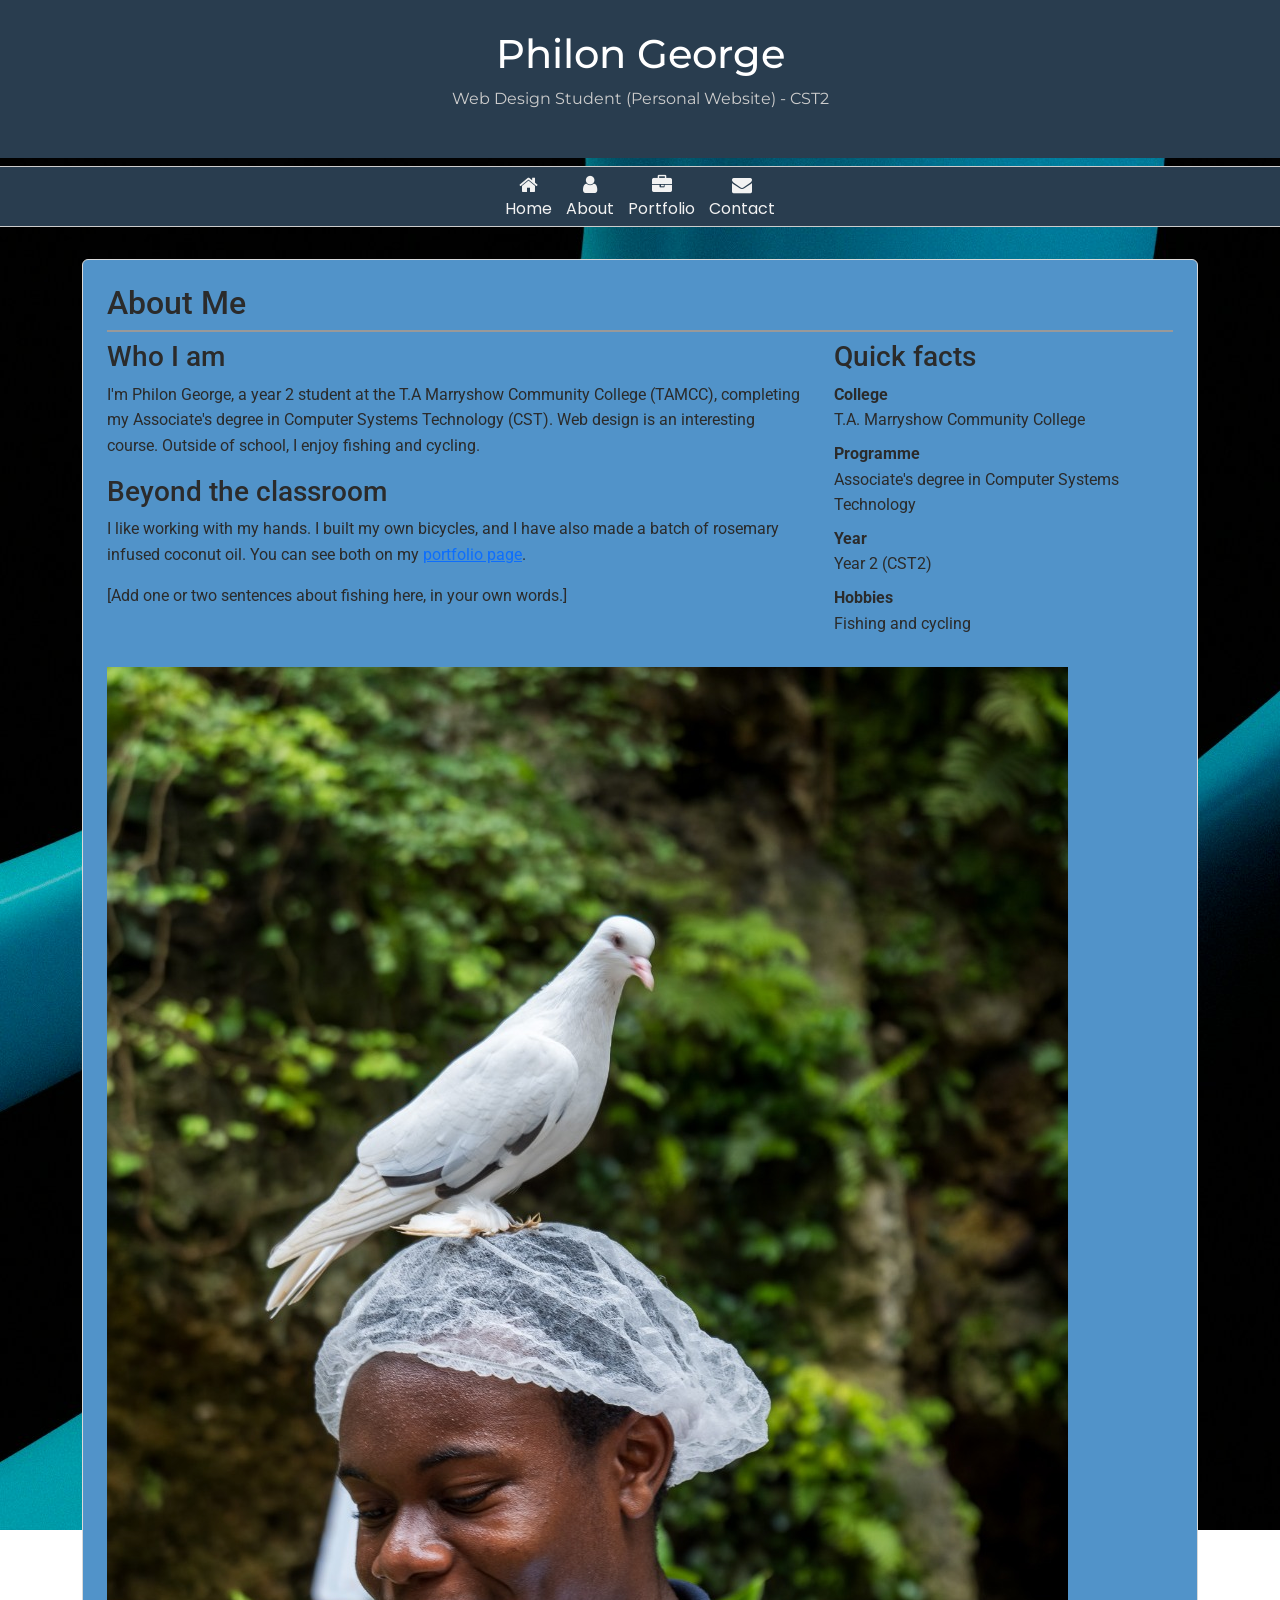
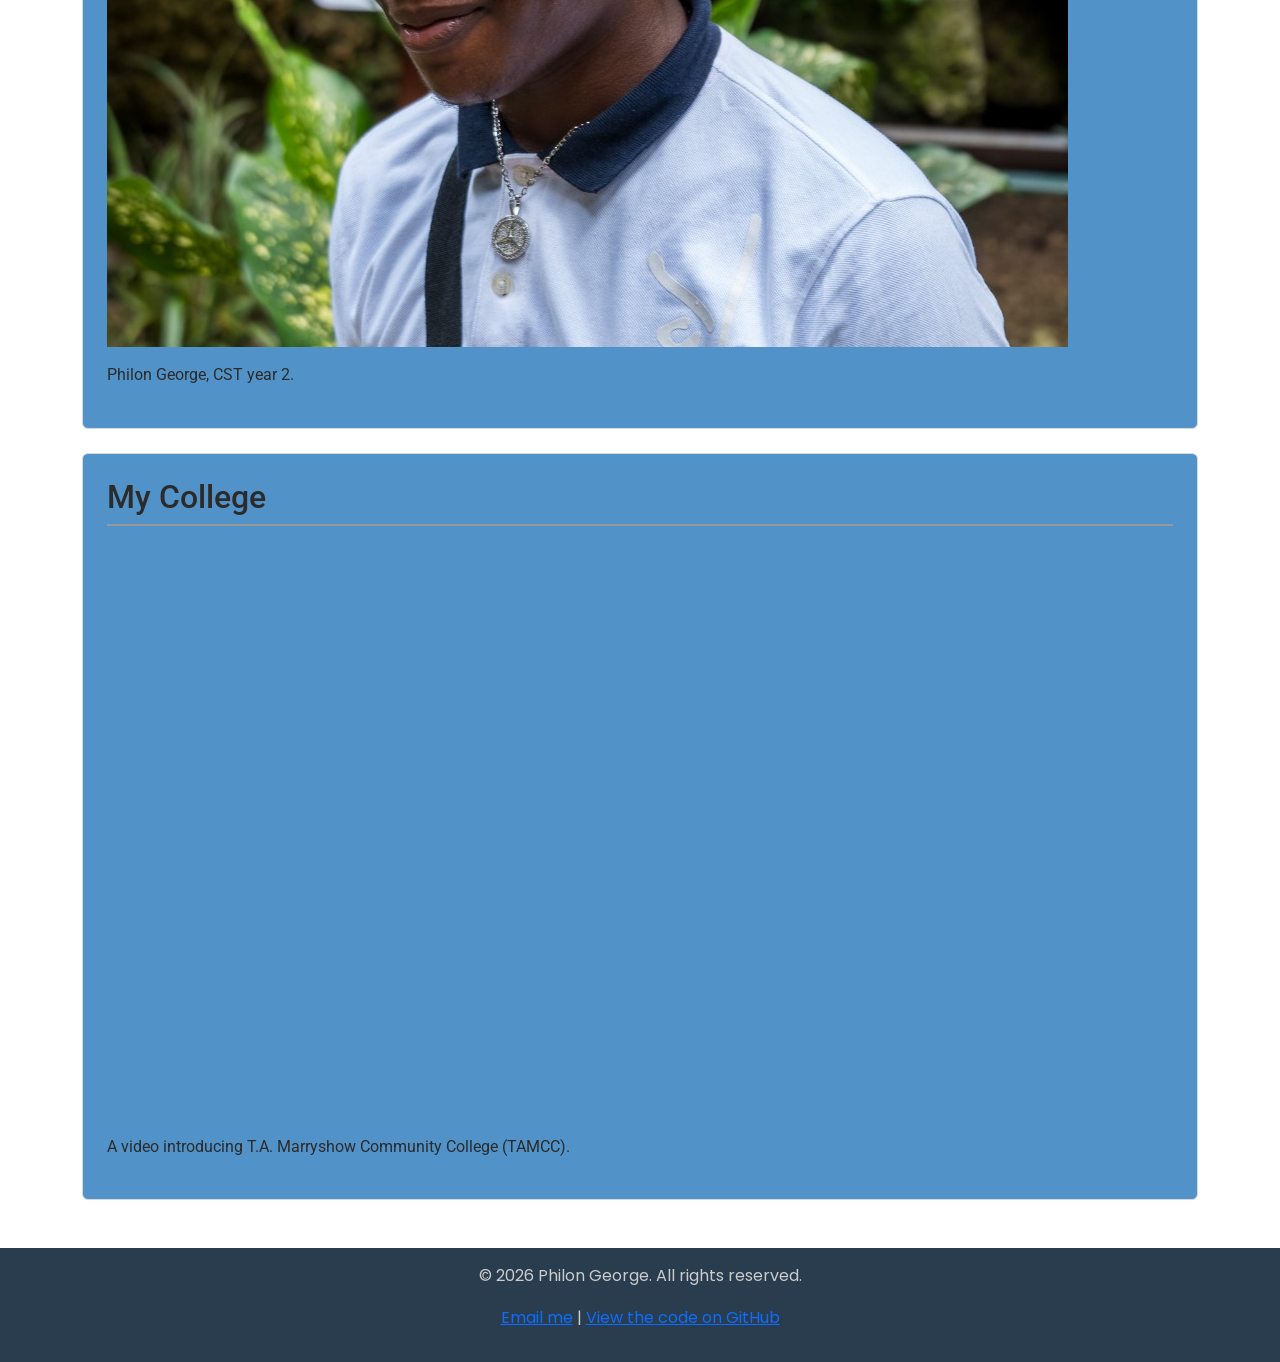
==== about.html @ 0120abb4 "Expand portfolio pages and contact experience Refresh the home, about, portfolio, and contact pages " ====
<!DOCTYPE html>
<html lang="en">
<head>
   <head>
    <meta charset="UTF-8">
    <meta name="viewport" content="width=device-width, initial-scale=1.0">
    <meta name="description" content="Personal website of Philon George, a Computer Systems Technology student at TAMCC, Grenada.">
    <title>Philon George - Home</title>

    <!-- Bootstrap 5 for the responsive grid -->
    <link href="https://cdn.jsdelivr.net/npm/bootstrap@5.3.3/dist/css/bootstrap.min.css" rel="stylesheet">
    <!-- Font Awesome 4.7 icons used in the navigation -->
    <link href="https://cdnjs.cloudflare.com/ajax/libs/font-awesome/4.7.0/css/font-awesome.min.css" rel="stylesheet">
    <!-- Site stylesheet (external) -->
    <link rel="stylesheet" href="css/style.css">
</head>
<body>
   <header>
        <h1>Philon George</h1>
        <p>Web Design Student (Personal Website) - CST2</p>
    </header>

    <!-- Main navigation for the personal website -->
    <nav class="navbar" aria-label="Main navigation">
        <ul class="navbar-nav flex-row flex-wrap justify-content-center">
            <li class="nav-item"><a class="nav-link" href="index.html" aria-current="page"><i class="fa fa-home" aria-hidden="true"></i><span>Home</span></a></li>
            <li class="nav-item"><a class="nav-link" href="about.html"><i class="fa fa-user" aria-hidden="true"></i><span>About</span></a></li>
            <li class="nav-item"><a class="nav-link" href="portfolio.html"><i class="fa fa-briefcase" aria-hidden="true"></i><span>Portfolio</span></a></li>
            <li class="nav-item"><a class="nav-link" href="contact.html"><i class="fa fa-envelope" aria-hidden="true"></i><span>Contact</span></a></li>
        </ul>
    </nav>

        <main id="main-content" class="container py-4">

        <!-- About section: who I am -->
        <section id="about" class="p-4 mb-4">
            <h2>About Me</h2>
            <div class="row g-4">
                <div class="col-12 col-lg-8">
                    <article>
                        <h3>Who I am</h3>
                        <p>I'm Philon George, a year 2 student at the T.A Marryshow Community College (TAMCC), completing my Associate's degree in Computer Systems Technology (CST). Web design is an interesting course. Outside of school, I enjoy fishing and cycling.</p>
                    </article>
                    <article>
                        <h3>Beyond the classroom</h3>
                        <p>I like working with my hands. I built my own bicycles, and I have also made a batch of rosemary infused coconut oil. You can see both on my <a href="portfolio.html">portfolio page</a>.</p>
                        <p>[Add one or two sentences about fishing here, in your own words.]</p>
                    </article>
                </div>

                <!-- Aside: quick facts that sit beside the main text -->
                <aside class="col-12 col-lg-4" aria-label="Quick facts">
                    <div class="facts-box">
                        <h3>Quick facts</h3>
                        <dl>
                            <dt>College</dt>
                            <dd>T.A. Marryshow Community College</dd>
                            <dt>Programme</dt>
                            <dd>Associate's degree in Computer Systems Technology</dd>
                            <dt>Year</dt>
                            <dd>Year 2 (CST2)</dd>
                            <dt>Hobbies</dt>
                            <dd>Fishing and cycling</dd>
                        </dl>
                    </div>
                </aside>
            </div>

            <!-- Locally stored image with caption -->
            <figure class="profile-figure">
                <img src="img/profile.jpg" width="961" height="1280" alt="Portrait of Philon George">
                <figcaption>Philon George, CST year 2.</figcaption>
            </figure>
        </section>

        <!-- Video section: campus video -->
        <section id="campus" class="p-4 mb-4">
            <h2>My College</h2>
            <figure>
                <div class="ratio ratio-16x9">
                    <iframe
                        src="https://www.youtube.com/embed/dW0DTn2-AzA?si=St6AEioKVN2AOAur"
                        title="The T.A. Marryshow Community College (TAMCC)"
                        loading="lazy"
                        allow="accelerometer; autoplay; clipboard-write; encrypted-media; gyroscope; picture-in-picture; web-share"
                        referrerpolicy="strict-origin-when-cross-origin"
                        allowfullscreen>
                    </iframe>
                </div>
                <figcaption>A video introducing T.A. Marryshow Community College (TAMCC).</figcaption>
            </figure>
        </section>

    </main>

        <!-- Site footer: copyright and quick links -->
    <footer>
        <p>&copy; 2026 Philon George. All rights reserved.</p>
        <p>
            <a href="mailto:philong6645@tamcc.edu.gd">Email me</a> |
            <a href="https://github.com/1krixx/Personal-Website---Philon-George">View the code on GitHub</a>
        </p>
    </footer>
    <script src="https://cdn.jotfor.ms/agent/embedjs/01976b5c9c867d5c816bc14a80527811f0f5/embed.js"></script>
</body>
</html>
---- css/style.css ----
@import url('https://fonts.googleapis.com/css2?family=Roboto');
@import url('https://fonts.googleapis.com/css2?family=Montserrat:wght@700&family=Poppins:wght@600&family=Playfair+Display:wght@700&family=Oswald:wght@600&family=Raleway:wght@700&display=swap');

body {
    background: url('../img/background.jpg') no-repeat center center fixed;
    
    margin: 0;
    font-family: 'Roboto', Arial, Helvetica, sans-serif;
    
    color: #2b2b2b;
    line-height: 1.6;
}

   
header {
    font-family: 'Montserrat', Arial, Helvetica, sans-serif;
    background-color: #293d4f;
    color: #ffffff;
    text-align: center;
    padding: 30px 20px;
}

header p {
    color: #cccccc;
}

nav ul {
    border-bottom: 1px solid #cccccc;
    border-top: 1px solid #cccccc;
    font-family: 'Poppins', Arial, Helvetica, sans-serif;
    list-style-type: none;   
    padding: 0;
    margin: 0;
    background-color: #293d4f;
    text-align: center;
    width: 100%;
}

nav li {
    margin: 0 7px;
}

nav a {
    display: inline-block;
    padding: 14px 10px;
    text-decoration: none;
    color: #f2f2f2;
    font-weight: bold;
}

nav a.nav-link {
    color: #f2f2f2;
}

.navbar-nav .nav-link {
    display: flex;
    flex-direction: column;
    align-items: center;
    line-height: 1.2;
}

.navbar-nav .nav-link .fa {
    font-size: 1.25rem;
    margin-bottom: 4px;
}

nav a:hover,
nav a.nav-link:hover {
    background-color: #797979;
    color: #dcf2f2;
}

main {
    max-width: 1140px;
    margin: 0 auto;
}


main > section {
    background-color:#5193c9;
    border: 1px solid #d9d9d9;
    border-radius: 6px;
    padding: 20px;
    margin-bottom: 20px;
}

main > section > h2 {
    border-bottom: 2px solid #999999;
    padding-bottom: 8px;
}


#portfolio article {
    background-color: #ececec;
    border-left: 4px solid #777777;
    padding: 10px 15px;
    margin-bottom: 15px;
}


img, iframe, video {
    max-width: 100%;
    display: block;
    margin: 15px 0;
}

.ratio iframe {
    width: 100%;
    height: 100%;
    margin: 0;
}

table {
    width: 100%;
    border-collapse: collapse;  
    margin-top: 10px;
}

th, td {
    border: 1px solid #cccccc;
    padding: 10px;
    text-align: left;
}

table.table th,
table.table td {
    border: 1px solid #cccccc;
    padding: 10px;
    color: #2b2b2b;
}

th {
    background-color: #293d4f;
    color: #ffffff;
}

table.table thead th {
    background-color: #293d4f;
    color: #ffffff;
}

tbody tr:nth-child(even) {
    background-color: #f7f7f7;
}


footer {
    font-family: 'Poppins', Arial, Helvetica, sans-serif;
    background-color: #293d4f;
    color: #cccccc;
    text-align: center;
    padding: 15px;
}
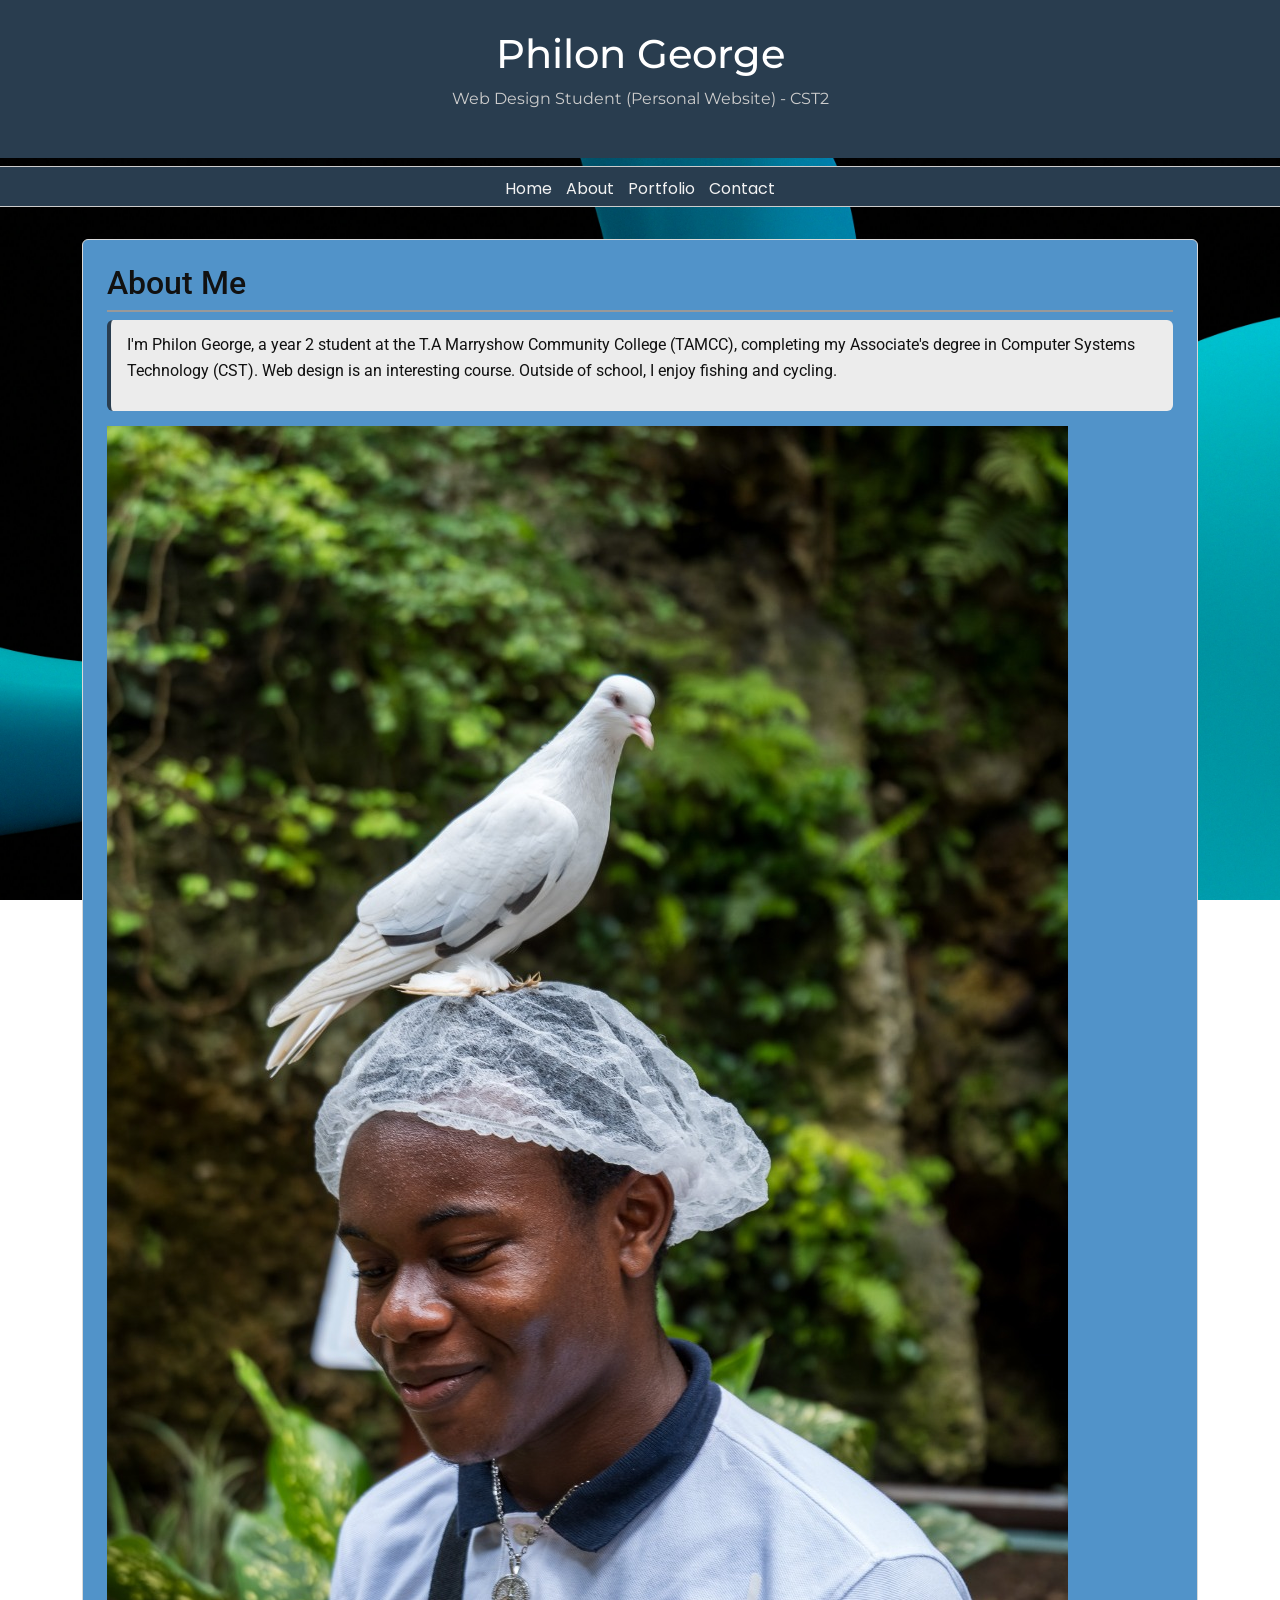
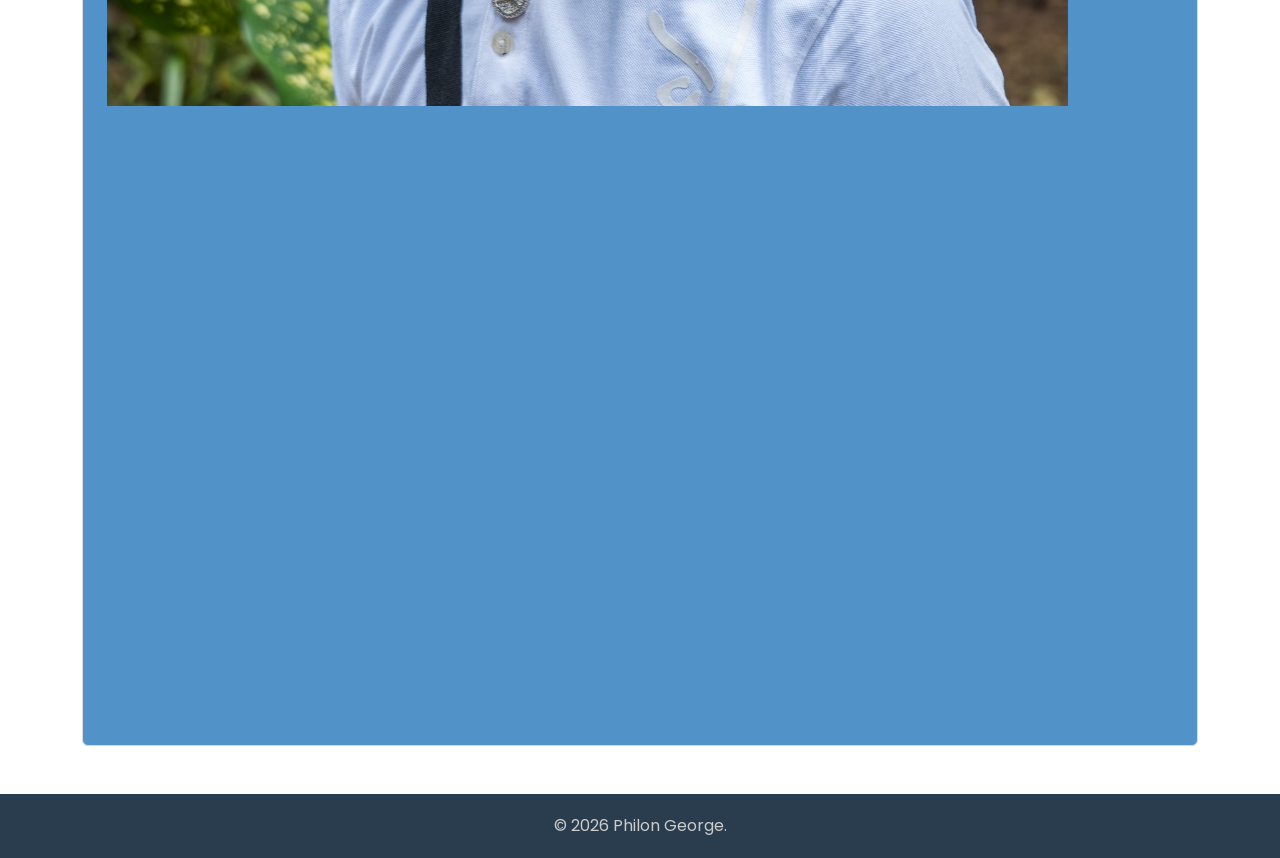
==== commit 3a0a5902: "Label main navigation landmarks (navbar) Add an accessible name to the main navigation on all four p" ====
--- a/about.html
+++ b/about.html
@@ -1,105 +1,51 @@
 <!DOCTYPE html>
 <html lang="en">
 <head>
-   <head>
     <meta charset="UTF-8">
     <meta name="viewport" content="width=device-width, initial-scale=1.0">
-    <meta name="description" content="Personal website of Philon George, a Computer Systems Technology student at TAMCC, Grenada.">
-    <title>Philon George - Home</title>
-
-    <!-- Bootstrap 5 for the responsive grid -->
+    <title>Philon George - About Me</title>
     <link href="https://cdn.jsdelivr.net/npm/bootstrap@5.3.3/dist/css/bootstrap.min.css" rel="stylesheet">
-    <!-- Font Awesome 4.7 icons used in the navigation -->
-    <link href="https://cdnjs.cloudflare.com/ajax/libs/font-awesome/4.7.0/css/font-awesome.min.css" rel="stylesheet">
-    <!-- Site stylesheet (external) -->
     <link rel="stylesheet" href="css/style.css">
 </head>
 <body>
-   <header>
+    <header>
         <h1>Philon George</h1>
         <p>Web Design Student (Personal Website) - CST2</p>
     </header>
 
-    <!-- Main navigation for the personal website -->
-    <nav class="navbar" aria-label="Main navigation">
+   <!-- Main navigation for the personal website -->
+<nav class="navbar" aria-label="Main navigation">
         <ul class="navbar-nav flex-row flex-wrap justify-content-center">
-            <li class="nav-item"><a class="nav-link" href="index.html" aria-current="page"><i class="fa fa-home" aria-hidden="true"></i><span>Home</span></a></li>
+            <li class="nav-item"><a class="nav-link" href="index.html"><i class="fa fa-home" aria-hidden="true"></i><span>Home</span></a></li>
             <li class="nav-item"><a class="nav-link" href="about.html"><i class="fa fa-user" aria-hidden="true"></i><span>About</span></a></li>
             <li class="nav-item"><a class="nav-link" href="portfolio.html"><i class="fa fa-briefcase" aria-hidden="true"></i><span>Portfolio</span></a></li>
             <li class="nav-item"><a class="nav-link" href="contact.html"><i class="fa fa-envelope" aria-hidden="true"></i><span>Contact</span></a></li>
         </ul>
     </nav>
 
-        <main id="main-content" class="container py-4">
-
-        <!-- About section: who I am -->
+    <main class="container py-4">
         <section id="about" class="p-4 mb-4">
             <h2>About Me</h2>
-            <div class="row g-4">
-                <div class="col-12 col-lg-8">
-                    <article>
-                        <h3>Who I am</h3>
-                        <p>I'm Philon George, a year 2 student at the T.A Marryshow Community College (TAMCC), completing my Associate's degree in Computer Systems Technology (CST). Web design is an interesting course. Outside of school, I enjoy fishing and cycling.</p>
-                    </article>
-                    <article>
-                        <h3>Beyond the classroom</h3>
-                        <p>I like working with my hands. I built my own bicycles, and I have also made a batch of rosemary infused coconut oil. You can see both on my <a href="portfolio.html">portfolio page</a>.</p>
-                        <p>[Add one or two sentences about fishing here, in your own words.]</p>
-                    </article>
-                </div>
+            <article>
+                <p>I'm Philon George, a year 2 student at the T.A Marryshow Community College (TAMCC), completing my Associate's degree in Computer Systems Technology (CST). Web design is an interesting course. Outside of school, I enjoy fishing and cycling.</p>
+            </article>
 
-                <!-- Aside: quick facts that sit beside the main text -->
-                <aside class="col-12 col-lg-4" aria-label="Quick facts">
-                    <div class="facts-box">
-                        <h3>Quick facts</h3>
-                        <dl>
-                            <dt>College</dt>
-                            <dd>T.A. Marryshow Community College</dd>
-                            <dt>Programme</dt>
-                            <dd>Associate's degree in Computer Systems Technology</dd>
-                            <dt>Year</dt>
-                            <dd>Year 2 (CST2)</dd>
-                            <dt>Hobbies</dt>
-                            <dd>Fishing and cycling</dd>
-                        </dl>
-                    </div>
-                </aside>
+            <img class="img-fluid" src="img/imgslf.jpg" alt="Philon George">
+            <div class="ratio ratio-16x9">
+                <iframe
+                    src="https://www.youtube.com/embed/dW0DTn2-AzA?si=St6AEioKVN2AOAur"
+                    title="The T.A. Marryshow Community College (TAMCC)"
+                    frameborder="0"
+                    allow="accelerometer; autoplay; clipboard-write; encrypted-media; gyroscope; picture-in-picture; web-share"
+                    referrerpolicy="strict-origin-when-cross-origin"
+                    allowfullscreen>
+                </iframe>
             </div>
-
-            <!-- Locally stored image with caption -->
-            <figure class="profile-figure">
-                <img src="img/profile.jpg" width="961" height="1280" alt="Portrait of Philon George">
-                <figcaption>Philon George, CST year 2.</figcaption>
-            </figure>
         </section>
-
-        <!-- Video section: campus video -->
-        <section id="campus" class="p-4 mb-4">
-            <h2>My College</h2>
-            <figure>
-                <div class="ratio ratio-16x9">
-                    <iframe
-                        src="https://www.youtube.com/embed/dW0DTn2-AzA?si=St6AEioKVN2AOAur"
-                        title="The T.A. Marryshow Community College (TAMCC)"
-                        loading="lazy"
-                        allow="accelerometer; autoplay; clipboard-write; encrypted-media; gyroscope; picture-in-picture; web-share"
-                        referrerpolicy="strict-origin-when-cross-origin"
-                        allowfullscreen>
-                    </iframe>
-                </div>
-                <figcaption>A video introducing T.A. Marryshow Community College (TAMCC).</figcaption>
-            </figure>
-        </section>
-
     </main>
 
-        <!-- Site footer: copyright and quick links -->
     <footer>
-        <p>&copy; 2026 Philon George. All rights reserved.</p>
-        <p>
-            <a href="mailto:philong6645@tamcc.edu.gd">Email me</a> |
-            <a href="https://github.com/1krixx/Personal-Website---Philon-George">View the code on GitHub</a>
-        </p>
+        <p>&copy; 2026 Philon George.</p>
     </footer>
     <script src="https://cdn.jotfor.ms/agent/embedjs/01976b5c9c867d5c816bc14a80527811f0f5/embed.js"></script>
 </body>
--- a/css/style.css
+++ b/css/style.css
@@ -151,3 +151,280 @@
     text-align: center;
     padding: 15px;
 }
+/* =========================================================
+   REDESIGN ADDITIONS (feature/personal-website-redesign)
+   ========================================================= */
+
+/* ---------- Colour variables (use these for any new rules) ---------- */
+:root {
+    --navy: #293d4f;        /* header, nav, footer, table headings */
+    --blue: #5193c9;        /* section panels */
+    --light: #ececec;       /* cards and article panels */
+    --ink: #111111;         /* dark text, passes contrast on --blue */
+    --link: #0a1a2b;        /* link colour, passes contrast on --blue and --light */
+}
+
+/* ---------- Page layout: footer stays at the bottom on short pages ---------- */
+html {
+    scroll-behavior: smooth;
+}
+
+body {
+    display: flex;
+    flex-direction: column;
+    min-height: 100vh;
+    background-size: cover;      /* background fills the screen on every device */
+    color: var(--ink);
+}
+
+main {
+    flex: 1;
+    width: 100%;
+}
+
+/* ---------- Accessibility: contrast, links, focus, skip link ---------- */
+main > section {
+    color: var(--ink);           /* dark text on the blue panels (contrast above 4.5:1) */
+}
+
+main a {
+    color: var(--link);
+    text-decoration: underline;
+}
+
+main a:hover {
+    color: #000000;
+}
+
+a:focus-visible,
+button:focus-visible,
+input:focus-visible,
+textarea:focus-visible {
+    outline: 3px solid #ffd54a;  /* clear keyboard focus ring */
+    outline-offset: 2px;
+}
+
+.skip-link {
+    position: absolute;
+    left: -9999px;               /* hidden until it receives keyboard focus */
+    background: #ffffff;
+    color: var(--ink);
+    padding: 8px 14px;
+    z-index: 1000;
+}
+
+.skip-link:focus {
+    left: 10px;
+    top: 10px;
+}
+
+/* Navigation: stronger hover contrast and a marker for the current page */
+nav a:hover,
+nav a.nav-link:hover {
+    background-color: #4b6277;
+    color: #ffffff;
+}
+
+nav a[aria-current="page"] {
+    border-bottom: 3px solid #ffd54a;
+}
+
+/* ---------- Images and figures ---------- */
+img {
+    height: auto;                /* keeps the correct ratio when images shrink */
+}
+
+figure {
+    margin: 0 0 15px;
+}
+
+figcaption {
+    font-size: 0.9rem;
+    font-style: italic;
+    margin-top: 6px;
+}
+
+.profile-figure img {
+    width: 100%;
+    max-width: 280px;
+    aspect-ratio: 1 / 1;
+    object-fit: cover;           /* crops the portrait into a neat square */
+    border-radius: 50%;
+    border: 4px solid #ffffff;
+    margin: 0 auto;
+}
+
+.profile-figure figcaption {
+    text-align: center;
+}
+
+.banner-figure img {
+    width: 100%;
+    max-height: 420px;
+    object-fit: cover;
+    border-radius: 6px;
+}
+
+/* ---------- Hero section and buttons ---------- */
+.hero h2 {
+    font-family: 'Montserrat', Arial, Helvetica, sans-serif;
+    font-size: 2rem;
+}
+
+.btn-cta {
+    display: inline-block;
+    background-color: var(--navy);
+    color: #ffffff;
+    padding: 10px 20px;
+    margin: 0 8px 8px 0;
+    border: 2px solid var(--navy);
+    border-radius: 6px;
+    font-weight: bold;
+    text-decoration: none;
+    cursor: pointer;
+    transition: background-color 0.2s ease, transform 0.2s ease;
+}
+
+main a.btn-cta {
+    color: #ffffff;
+    text-decoration: none;
+}
+
+.btn-cta:hover {
+    background-color: #1b2937;
+    color: #ffffff;
+    transform: translateY(-2px);
+}
+
+.btn-cta-outline,
+main a.btn-cta-outline {
+    background-color: transparent;
+    color: var(--ink);
+    border-color: var(--ink);
+}
+
+.btn-cta-outline:hover,
+main a.btn-cta-outline:hover {
+    background-color: var(--ink);
+    color: #ffffff;
+}
+
+/* ---------- Cards, facts box and form ---------- */
+.highlight-card,
+#about article,
+.facts-box {
+    background-color: var(--light);
+    border-left: 4px solid var(--navy);
+    border-radius: 6px;
+    padding: 12px 16px;
+}
+
+/* Cards fill the full height of their grid column so each row lines up */
+.highlight-card,
+#portfolio article {
+    height: 100%;
+}
+
+#about article {
+    margin-bottom: 15px;
+}
+
+.facts-box dt {
+    font-weight: bold;
+}
+
+.facts-box dd {
+    margin: 0 0 10px;
+}
+
+address {
+    margin-bottom: 0;
+}
+
+.form-control:focus {
+    border-color: var(--navy);
+    box-shadow: 0 0 0 0.2rem rgba(41, 61, 79, 0.3);
+}
+
+caption {
+    color: var(--ink);
+    caption-side: top;
+}
+
+/* ---------- Footer links ---------- */
+footer a {
+    color: #ffffff;
+}
+
+footer p {
+    margin: 4px 0;
+}
+
+/* =========================================================
+   RESPONSIVE DESIGN (media queries)
+   Mobile: up to 575px | Tablet: 576px to 991px | Desktop: 992px and up
+   ========================================================= */
+
+/* Large desktop: give the content a little more room */
+@media (min-width: 1200px) {
+    .hero h2 {
+        font-size: 2.4rem;
+    }
+}
+
+/* Tablet and smaller: tighter header and spacing */
+@media (max-width: 991px) {
+    header {
+        padding: 22px 16px;
+    }
+
+    main > section {
+        padding: 16px;
+    }
+
+    .hero h2 {
+        font-size: 1.7rem;
+    }
+}
+
+/* Mobile: compact navigation so all four links fit on one row */
+@media (max-width: 575px) {
+    body {
+        background-attachment: scroll;   /* fixed backgrounds are unreliable on phones */
+    }
+
+    header h1 {
+        font-size: 1.8rem;
+    }
+
+    nav li {
+        margin: 0 2px;
+    }
+
+    nav a {
+        padding: 10px 8px;
+        font-size: 0.85rem;
+    }
+
+    .btn-cta {
+        display: block;                  /* full-width, easy-to-tap buttons */
+        text-align: center;
+        margin-right: 0;
+    }
+
+    th, td {
+        padding: 8px;
+        font-size: 0.95rem;
+    }
+}
+
+/* Respect visitors who prefer less motion */
+@media (prefers-reduced-motion: reduce) {
+    html {
+        scroll-behavior: auto;
+    }
+
+    .btn-cta {
+        transition: none;
+    }
+}
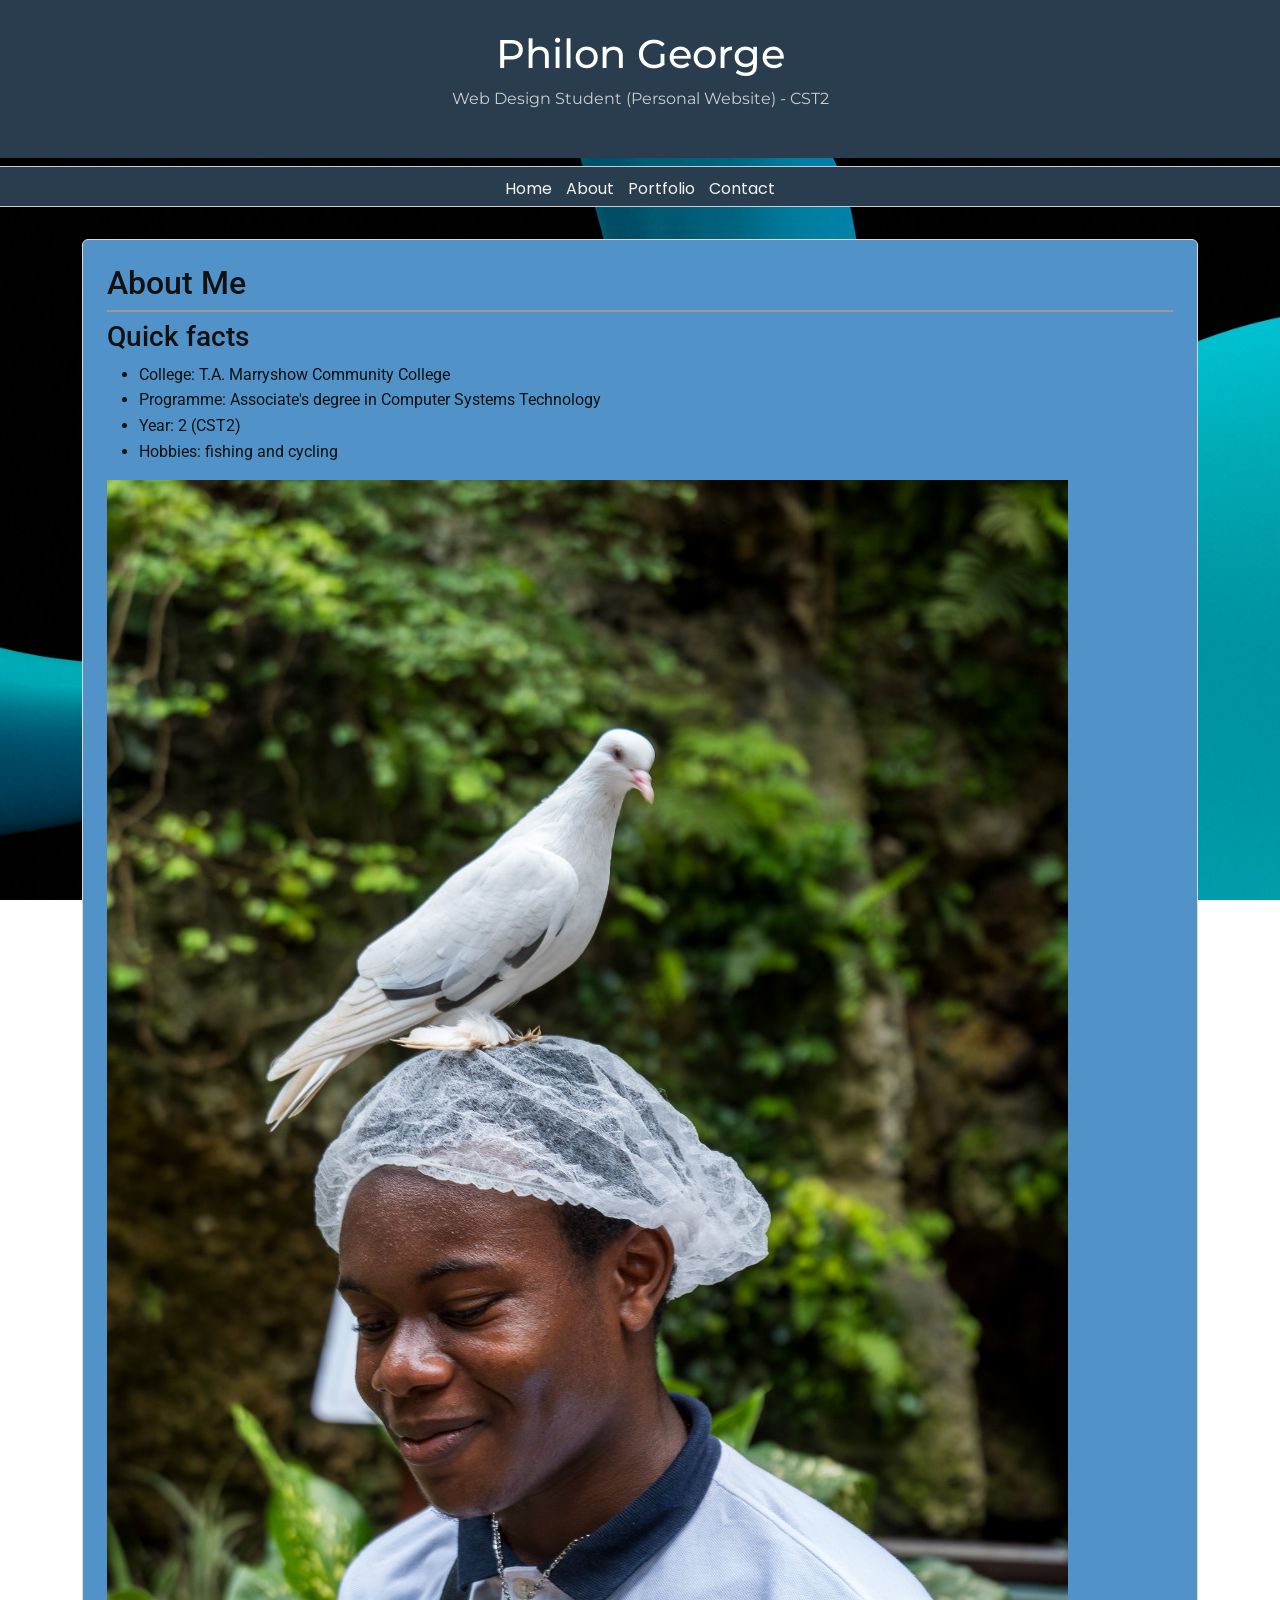
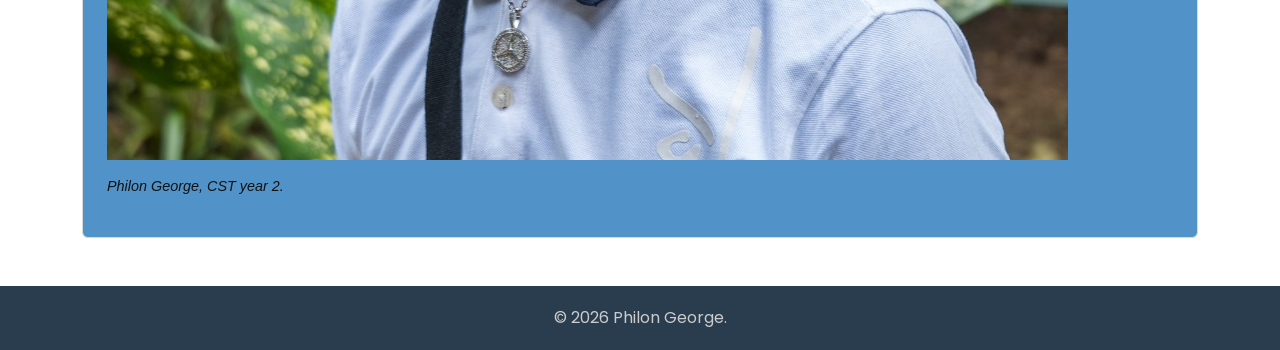
==== commit aa311012: "Content Changes, New formats and images Add profile and Grenada images to the home page, quick facts" ====
--- a/about.html
+++ b/about.html
@@ -26,21 +26,21 @@
     <main class="container py-4">
         <section id="about" class="p-4 mb-4">
             <h2>About Me</h2>
-            <article>
-                <p>I'm Philon George, a year 2 student at the T.A Marryshow Community College (TAMCC), completing my Associate's degree in Computer Systems Technology (CST). Web design is an interesting course. Outside of school, I enjoy fishing and cycling.</p>
-            </article>
+          <!-- Quick facts shown beside the main text -->
+<aside>
+    <h3>Quick facts</h3>
+    <ul>
+        <li>College: T.A. Marryshow Community College</li>
+        <li>Programme: Associate's degree in Computer Systems Technology</li>
+        <li>Year: 2 (CST2)</li>
+        <li>Hobbies: fishing and cycling</li>
+    </ul>
+</aside>
 
-            <img class="img-fluid" src="img/imgslf.jpg" alt="Philon George">
-            <div class="ratio ratio-16x9">
-                <iframe
-                    src="https://www.youtube.com/embed/dW0DTn2-AzA?si=St6AEioKVN2AOAur"
-                    title="The T.A. Marryshow Community College (TAMCC)"
-                    frameborder="0"
-                    allow="accelerometer; autoplay; clipboard-write; encrypted-media; gyroscope; picture-in-picture; web-share"
-                    referrerpolicy="strict-origin-when-cross-origin"
-                    allowfullscreen>
-                </iframe>
-            </div>
+<figure>
+    <img class="img-fluid" src="img/profile.jpg" alt="Portrait of Philon George">
+    <figcaption>Philon George, CST year 2.</figcaption>
+</figure>
         </section>
     </main>
 
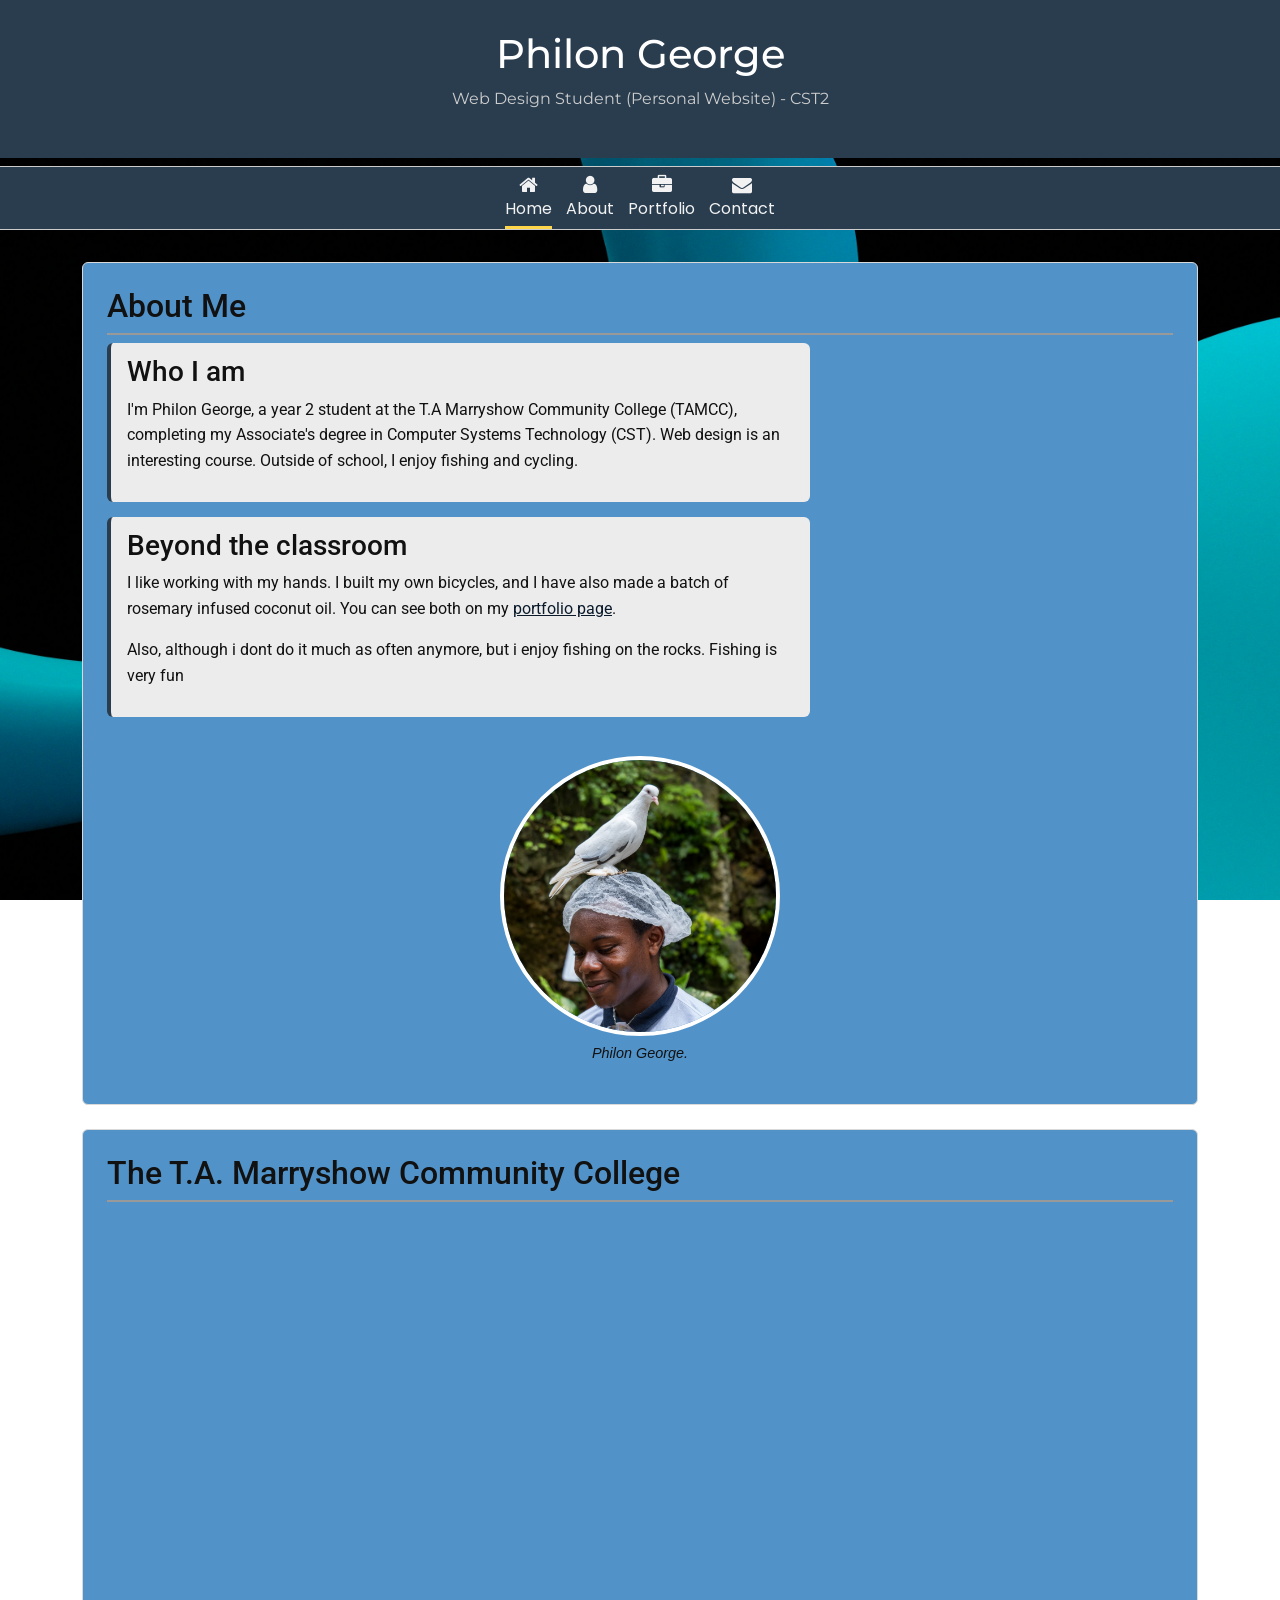
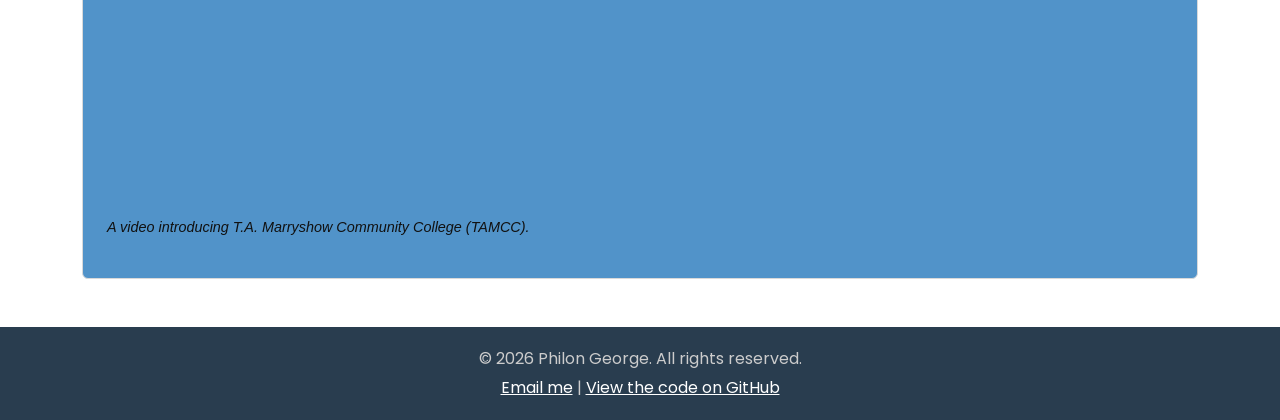
==== commit 7f7f22f8: "Refresh personal website content and styling Update page titles and personal content, refine respons" ====
--- a/about.html
+++ b/about.html
@@ -1,51 +1,89 @@
 <!DOCTYPE html>
 <html lang="en">
 <head>
+   <head>
     <meta charset="UTF-8">
     <meta name="viewport" content="width=device-width, initial-scale=1.0">
-    <title>Philon George - About Me</title>
+    <meta name="description" content="Personal website of Philon George, a Computer Systems Technology student at TAMCC, Grenada.">
+    <title>Philon George - About</title>
+
+    <!-- Bootstrap 5 for the responsive grid -->
     <link href="https://cdn.jsdelivr.net/npm/bootstrap@5.3.3/dist/css/bootstrap.min.css" rel="stylesheet">
+    <!-- Font Awesome 4.7 icons used in the navigation -->
+    <link href="https://cdnjs.cloudflare.com/ajax/libs/font-awesome/4.7.0/css/font-awesome.min.css" rel="stylesheet">
+    <!-- Site stylesheet (external) -->
     <link rel="stylesheet" href="css/style.css">
 </head>
 <body>
-    <header>
+   <header>
         <h1>Philon George</h1>
         <p>Web Design Student (Personal Website) - CST2</p>
     </header>
 
-   <!-- Main navigation for the personal website -->
-<nav class="navbar" aria-label="Main navigation">
+    <!-- Main navigation  -->
+    <nav class="navbar" aria-label="Main navigation">
         <ul class="navbar-nav flex-row flex-wrap justify-content-center">
-            <li class="nav-item"><a class="nav-link" href="index.html"><i class="fa fa-home" aria-hidden="true"></i><span>Home</span></a></li>
+            <li class="nav-item"><a class="nav-link" href="index.html" aria-current="page"><i class="fa fa-home" aria-hidden="true"></i><span>Home</span></a></li>
             <li class="nav-item"><a class="nav-link" href="about.html"><i class="fa fa-user" aria-hidden="true"></i><span>About</span></a></li>
             <li class="nav-item"><a class="nav-link" href="portfolio.html"><i class="fa fa-briefcase" aria-hidden="true"></i><span>Portfolio</span></a></li>
             <li class="nav-item"><a class="nav-link" href="contact.html"><i class="fa fa-envelope" aria-hidden="true"></i><span>Contact</span></a></li>
         </ul>
     </nav>
 
-    <main class="container py-4">
+        <main id="main-content" class="container py-4">
+
+        <!-- About section: who I am -->
         <section id="about" class="p-4 mb-4">
             <h2>About Me</h2>
-          <!-- Quick facts shown beside the main text -->
-<aside>
-    <h3>Quick facts</h3>
-    <ul>
-        <li>College: T.A. Marryshow Community College</li>
-        <li>Programme: Associate's degree in Computer Systems Technology</li>
-        <li>Year: 2 (CST2)</li>
-        <li>Hobbies: fishing and cycling</li>
-    </ul>
-</aside>
+            <div class="row g-4">
+                <div class="col-12 col-lg-8">
+                    <article>
+                        <h3>Who I am</h3>
+                        <p>I'm Philon George, a year 2 student at the T.A Marryshow Community College (TAMCC), completing my Associate's degree in Computer Systems Technology (CST). Web design is an interesting course. Outside of school, I enjoy fishing and cycling.</p>
+                    </article>
+                    <article>
+                        <h3>Beyond the classroom</h3>
+                        <p>I like working with my hands. I built my own bicycles, and I have also made a batch of rosemary infused coconut oil. You can see both on my <a href="portfolio.html">portfolio page</a>.</p>
+                        <p>Also, although i dont do it much as often anymore, but i enjoy fishing on the rocks. Fishing is very fun</p>
+                    </article>
+                </div>
 
-<figure>
-    <img class="img-fluid" src="img/profile.jpg" alt="Portrait of Philon George">
-    <figcaption>Philon George, CST year 2.</figcaption>
-</figure>
+                
+
+            <!-- Locally stored image with caption -->
+            <figure class="profile-figure">
+                <img src="img/profile.jpg" width="961" height="1280" alt="Portrait of Philon George">
+                <figcaption>Philon George.</figcaption>
+            </figure>
         </section>
+
+        <!-- College video -->
+        <section id="campus" class="p-4 mb-4">
+            <h2>The T.A. Marryshow Community College</h2>
+            <figure>
+                <div class="ratio ratio-16x9">
+                    <iframe
+                        src="https://www.youtube.com/embed/dW0DTn2-AzA?si=St6AEioKVN2AOAur"
+                        title="The T.A. Marryshow Community College (TAMCC)"
+                        loading="lazy"
+                        allow="accelerometer; autoplay; clipboard-write; encrypted-media; gyroscope; picture-in-picture; web-share"
+                        referrerpolicy="strict-origin-when-cross-origin"
+                        allowfullscreen>
+                    </iframe>
+                </div>
+                <figcaption>A video introducing T.A. Marryshow Community College (TAMCC).</figcaption>
+            </figure>
+        </section>
+
     </main>
 
+        <!-- Site footer: copyright and quick links -->
     <footer>
-        <p>&copy; 2026 Philon George.</p>
+        <p>&copy; 2026 Philon George. All rights reserved.</p>
+        <p>
+            <a href="mailto:philong6645@tamcc.edu.gd">Email me</a> |
+            <a href="https://github.com/1krixx/Personal-Website---Philon-George">View the code on GitHub</a>
+        </p>
     </footer>
     <script src="https://cdn.jotfor.ms/agent/embedjs/01976b5c9c867d5c816bc14a80527811f0f5/embed.js"></script>
 </body>
--- a/css/style.css
+++ b/css/style.css
@@ -1,20 +1,36 @@
+/** @import loads fonts from Google Fonts */
 @import url('https://fonts.googleapis.com/css2?family=Roboto');
 @import url('https://fonts.googleapis.com/css2?family=Montserrat:wght@700&family=Poppins:wght@600&family=Playfair+Display:wght@700&family=Oswald:wght@600&family=Raleway:wght@700&display=swap');
+/*So, this wasnt done in class but after doing some research, :root means the whole page. Anything named with -- is a CSS variable.
+   Use it anywhere with var(--name). So, to change a colour across the whole site,
+    it can be changed here once instead of in many places.*/
+:root {
+    --navy: #293d4f;
+    --blue: #5193c9;
+    --light: #ececec;
+    --ink: #111111;
+    --link: #0a1a2b;
+}
+/* Smooth scrolling when a visitor clicks a link that jumps down the page */
+html {
+    scroll-behavior: smooth;
+}
 
 body {
-    background: url('../img/background.jpg') no-repeat center center fixed;
-    
     margin: 0;
     font-family: 'Roboto', Arial, Helvetica, sans-serif;
-    
-    color: #2b2b2b;
     line-height: 1.6;
-}
-
-   
+    color: var(--ink);
+    background: url('../img/background.jpg') no-repeat center center fixed;
+    background-size: cover;
+    display: flex;
+    flex-direction: column;
+    min-height: 100vh;
+}
+/* Header */
 header {
     font-family: 'Montserrat', Arial, Helvetica, sans-serif;
-    background-color: #293d4f;
+    background-color: var(--navy);
     color: #ffffff;
     text-align: center;
     padding: 30px 20px;
@@ -23,15 +39,15 @@
 header p {
     color: #cccccc;
 }
-
+/* Navigation */
 nav ul {
     border-bottom: 1px solid #cccccc;
     border-top: 1px solid #cccccc;
     font-family: 'Poppins', Arial, Helvetica, sans-serif;
-    list-style-type: none;   
+    list-style-type: none; /* removes the bullet points from the list */
     padding: 0;
     margin: 0;
-    background-color: #293d4f;
+    background-color: var(--navy);
     text-align: center;
     width: 100%;
 }
@@ -47,7 +63,7 @@
     color: #f2f2f2;
     font-weight: bold;
 }
-
+/* This here is to override the bootstrap's own link colour */
 nav a.nav-link {
     color: #f2f2f2;
 }
@@ -58,45 +74,58 @@
     align-items: center;
     line-height: 1.2;
 }
-
+/*1.25 times the page's base font size, so icons scale with text settings */
 .navbar-nav .nav-link .fa {
     font-size: 1.25rem;
     margin-bottom: 4px;
 }
-
+/* :hover is a pseudo-class. It applies only while the mouse is over the link.
+   The comma lets one block of styles apply to two selectors. */
 nav a:hover,
 nav a.nav-link:hover {
-    background-color: #797979;
-    color: #dcf2f2;
-}
-
+    background-color: #4b6277;
+    color: #ffffff;
+}
+
+nav a[aria-current="page"] {
+    border-bottom: 3px solid #ffd54a;
+}
+/* Main content */
 main {
-    max-width: 1140px;
-    margin: 0 auto;
-}
-
-
+    flex: 1;
+    width: 100%;
+}
+/* Every section that sits directly inside main becomes a blue panel.*/
 main > section {
-    background-color:#5193c9;
+    background-color: var(--blue);
     border: 1px solid #d9d9d9;
     border-radius: 6px;
     padding: 20px;
     margin-bottom: 20px;
+    color: var(--ink);
 }
 
 main > section > h2 {
     border-bottom: 2px solid #999999;
     padding-bottom: 8px;
 }
-
-
-#portfolio article {
-    background-color: #ececec;
-    border-left: 4px solid #777777;
-    padding: 10px 15px;
-    margin-bottom: 15px;
-}
-
+/* Links inside main use a dark colour with an underline so they stand out on the blue */
+main a {
+    color: var(--link);
+    text-decoration: underline;
+}
+
+main a:hover {
+    color: #7b1212;
+}
+/* :focus-visible shows an outline when someone navigates with the Tab key.*/
+a:focus-visible,
+button:focus-visible,
+input:focus-visible,
+textarea:focus-visible {
+    outline: 3px solid #ffd54a;
+    outline-offset: 2px;
+}
 
 img, iframe, video {
     max-width: 100%;
@@ -104,18 +133,118 @@
     margin: 15px 0;
 }
 
+img {
+    height: auto;
+}
+/* Bootstrap's .ratio box keeps the video at 16:9. This makes the iframe fill that box. */
 .ratio iframe {
     width: 100%;
     height: 100%;
     margin: 0;
 }
 
+figure {
+    margin: 0 0 15px;
+}
+
+figcaption {
+    font-size: 0.9rem;
+    font-style: italic;
+    margin-top: 6px;
+}
+/* turning my profile image to a circle */
+.profile-figure img {
+    width: 100%;
+    max-width: 280px;
+    aspect-ratio: 1 / 1;
+    object-fit: cover;
+    border-radius: 50%;  /* 50% rounding on a square makes a circle */
+    border: 4px solid #ffffff;
+    margin: 0 auto;
+}
+
+.profile-figure figcaption {
+    text-align: center;
+}
+
+.banner-figure img {
+    width: 100%;
+    max-height: 420px;
+    object-fit: cover;
+    border-radius: 6px;
+}
+/* home page hero and buttons */
+.hero h2 {
+    font-family: 'Montserrat', Arial, Helvetica, sans-serif;
+    font-size: 2rem;
+}
+
+.btn-cta {
+    display: inline-block;
+    background-color: var(--navy);
+    color: #ffffff;
+    padding: 10px 20px;
+    margin: 0 8px 8px 0; /* four values go clockwise: top, right, bottom, left */
+    border: 2px solid var(--navy);
+    border-radius: 6px;
+    font-weight: bold;
+    text-decoration: none;
+    cursor: pointer; /* shows the hand icon when hovering */
+    transition: background-color 0.2s ease, transform 0.2s ease;
+}
+
+main a.btn-cta {
+    color: #ffffff;
+    text-decoration: none;
+}
+/* thrnslateY was also not done in class. transform is a CSS property that changes how an element is drawn on screen (moving, rotating, scaling) without changing the layout around it.translateY moves the button up 2px on hover so it seems to lift */
+.btn-cta:hover {
+    background-color: #1b2937;
+    color: #ffffff;
+    transform: translateY(-2px);
+}
+/* Outline button, with a see through background with a dark border */
+.btn-cta-outline,
+main a.btn-cta-outline {
+    background-color: transparent;
+    color: var(--ink);
+    border-color: var(--ink);
+}
+
+.btn-cta-outline:hover,
+main a.btn-cta-outline:hover {
+    background-color: var(--ink);
+    color: #ffffff;
+}
+
+.highlight-card,
+#about article,
+#portfolio article {
+    background-color: var(--light);
+    border-left: 4px solid var(--navy);
+    border-radius: 6px;
+    padding: 12px 16px;
+}
+
+.highlight-card,
+#portfolio article {
+    height: 100%;
+}
+
+#about article {
+    margin-bottom: 15px;
+}
+
+#portfolio article {
+    margin-bottom: 15px;
+}
+/* Table */
 table {
     width: 100%;
-    border-collapse: collapse;  
+    border-collapse: collapse;
     margin-top: 10px;
 }
-
+/*to override the bootstrap table styles*/
 th, td {
     border: 1px solid #cccccc;
     padding: 10px;
@@ -126,232 +255,45 @@
 table.table td {
     border: 1px solid #cccccc;
     padding: 10px;
-    color: #2b2b2b;
+    color: var(--ink);
 }
 
 th {
-    background-color: #293d4f;
+    background-color: var(--navy);
     color: #ffffff;
 }
 
 table.table thead th {
-    background-color: #293d4f;
-    color: #ffffff;
-}
-
+    background-color: var(--navy);
+    color: #ffffff;
+}
+/*picks every second row, giving a striped table that is easier to scan */
 tbody tr:nth-child(even) {
     background-color: #f7f7f7;
 }
 
-
+address {
+    margin-bottom: 0;
+}
+
+.form-control:focus {
+    border-color: var(--navy);
+    box-shadow: 0 0 0 0.2rem rgba(41, 61, 79, 0.3);
+}
+
+caption {
+    color: var(--ink);
+    caption-side: top;
+}
+/* Footer */
 footer {
     font-family: 'Poppins', Arial, Helvetica, sans-serif;
-    background-color: #293d4f;
+    background-color: var(--navy);
     color: #cccccc;
     text-align: center;
     padding: 15px;
 }
-/* =========================================================
-   REDESIGN ADDITIONS (feature/personal-website-redesign)
-   ========================================================= */
-
-/* ---------- Colour variables (use these for any new rules) ---------- */
-:root {
-    --navy: #293d4f;        /* header, nav, footer, table headings */
-    --blue: #5193c9;        /* section panels */
-    --light: #ececec;       /* cards and article panels */
-    --ink: #111111;         /* dark text, passes contrast on --blue */
-    --link: #0a1a2b;        /* link colour, passes contrast on --blue and --light */
-}
-
-/* ---------- Page layout: footer stays at the bottom on short pages ---------- */
-html {
-    scroll-behavior: smooth;
-}
-
-body {
-    display: flex;
-    flex-direction: column;
-    min-height: 100vh;
-    background-size: cover;      /* background fills the screen on every device */
-    color: var(--ink);
-}
-
-main {
-    flex: 1;
-    width: 100%;
-}
-
-/* ---------- Accessibility: contrast, links, focus, skip link ---------- */
-main > section {
-    color: var(--ink);           /* dark text on the blue panels (contrast above 4.5:1) */
-}
-
-main a {
-    color: var(--link);
-    text-decoration: underline;
-}
-
-main a:hover {
-    color: #000000;
-}
-
-a:focus-visible,
-button:focus-visible,
-input:focus-visible,
-textarea:focus-visible {
-    outline: 3px solid #ffd54a;  /* clear keyboard focus ring */
-    outline-offset: 2px;
-}
-
-.skip-link {
-    position: absolute;
-    left: -9999px;               /* hidden until it receives keyboard focus */
-    background: #ffffff;
-    color: var(--ink);
-    padding: 8px 14px;
-    z-index: 1000;
-}
-
-.skip-link:focus {
-    left: 10px;
-    top: 10px;
-}
-
-/* Navigation: stronger hover contrast and a marker for the current page */
-nav a:hover,
-nav a.nav-link:hover {
-    background-color: #4b6277;
-    color: #ffffff;
-}
-
-nav a[aria-current="page"] {
-    border-bottom: 3px solid #ffd54a;
-}
-
-/* ---------- Images and figures ---------- */
-img {
-    height: auto;                /* keeps the correct ratio when images shrink */
-}
-
-figure {
-    margin: 0 0 15px;
-}
-
-figcaption {
-    font-size: 0.9rem;
-    font-style: italic;
-    margin-top: 6px;
-}
-
-.profile-figure img {
-    width: 100%;
-    max-width: 280px;
-    aspect-ratio: 1 / 1;
-    object-fit: cover;           /* crops the portrait into a neat square */
-    border-radius: 50%;
-    border: 4px solid #ffffff;
-    margin: 0 auto;
-}
-
-.profile-figure figcaption {
-    text-align: center;
-}
-
-.banner-figure img {
-    width: 100%;
-    max-height: 420px;
-    object-fit: cover;
-    border-radius: 6px;
-}
-
-/* ---------- Hero section and buttons ---------- */
-.hero h2 {
-    font-family: 'Montserrat', Arial, Helvetica, sans-serif;
-    font-size: 2rem;
-}
-
-.btn-cta {
-    display: inline-block;
-    background-color: var(--navy);
-    color: #ffffff;
-    padding: 10px 20px;
-    margin: 0 8px 8px 0;
-    border: 2px solid var(--navy);
-    border-radius: 6px;
-    font-weight: bold;
-    text-decoration: none;
-    cursor: pointer;
-    transition: background-color 0.2s ease, transform 0.2s ease;
-}
-
-main a.btn-cta {
-    color: #ffffff;
-    text-decoration: none;
-}
-
-.btn-cta:hover {
-    background-color: #1b2937;
-    color: #ffffff;
-    transform: translateY(-2px);
-}
-
-.btn-cta-outline,
-main a.btn-cta-outline {
-    background-color: transparent;
-    color: var(--ink);
-    border-color: var(--ink);
-}
-
-.btn-cta-outline:hover,
-main a.btn-cta-outline:hover {
-    background-color: var(--ink);
-    color: #ffffff;
-}
-
-/* ---------- Cards, facts box and form ---------- */
-.highlight-card,
-#about article,
-.facts-box {
-    background-color: var(--light);
-    border-left: 4px solid var(--navy);
-    border-radius: 6px;
-    padding: 12px 16px;
-}
-
-/* Cards fill the full height of their grid column so each row lines up */
-.highlight-card,
-#portfolio article {
-    height: 100%;
-}
-
-#about article {
-    margin-bottom: 15px;
-}
-
-.facts-box dt {
-    font-weight: bold;
-}
-
-.facts-box dd {
-    margin: 0 0 10px;
-}
-
-address {
-    margin-bottom: 0;
-}
-
-.form-control:focus {
-    border-color: var(--navy);
-    box-shadow: 0 0 0 0.2rem rgba(41, 61, 79, 0.3);
-}
-
-caption {
-    color: var(--ink);
-    caption-side: top;
-}
-
-/* ---------- Footer links ---------- */
+
 footer a {
     color: #ffffff;
 }
@@ -359,20 +301,14 @@
 footer p {
     margin: 4px 0;
 }
-
-/* =========================================================
-   RESPONSIVE DESIGN (media queries)
-   Mobile: up to 575px | Tablet: 576px to 991px | Desktop: 992px and up
-   ========================================================= */
-
-/* Large desktop: give the content a little more room */
+/* Media queries for responsive design */
+/* min-width: only on screens that are at least 1200px wide */
 @media (min-width: 1200px) {
     .hero h2 {
         font-size: 2.4rem;
     }
 }
-
-/* Tablet and smaller: tighter header and spacing */
+/* max-width: on screens up to 991px wide (tablets and smaller). */
 @media (max-width: 991px) {
     header {
         padding: 22px 16px;
@@ -386,17 +322,16 @@
         font-size: 1.7rem;
     }
 }
-
-/* Mobile: compact navigation so all four links fit on one row */
+/* Phones (575px and narrower).*/
 @media (max-width: 575px) {
     body {
-        background-attachment: scroll;   /* fixed backgrounds are unreliable on phones */
+        background-attachment: scroll;
     }
 
     header h1 {
         font-size: 1.8rem;
     }
-
+/* Smaller gaps and text so all four navigation links fit on one row */
     nav li {
         margin: 0 2px;
     }
@@ -407,7 +342,7 @@
     }
 
     .btn-cta {
-        display: block;                  /* full-width, easy-to-tap buttons */
+        display: block;
         text-align: center;
         margin-right: 0;
     }
@@ -417,8 +352,8 @@
         font-size: 0.95rem;
     }
 }
-
-/* Respect visitors who prefer less motion */
+/*  some people turn on "reduce motion" in their device settings.
+   This switches off the smooth scroll and button animation for them. This is for accessibility */
 @media (prefers-reduced-motion: reduce) {
     html {
         scroll-behavior: auto;
@@ -427,4 +362,4 @@
     .btn-cta {
         transition: none;
     }
-}+}
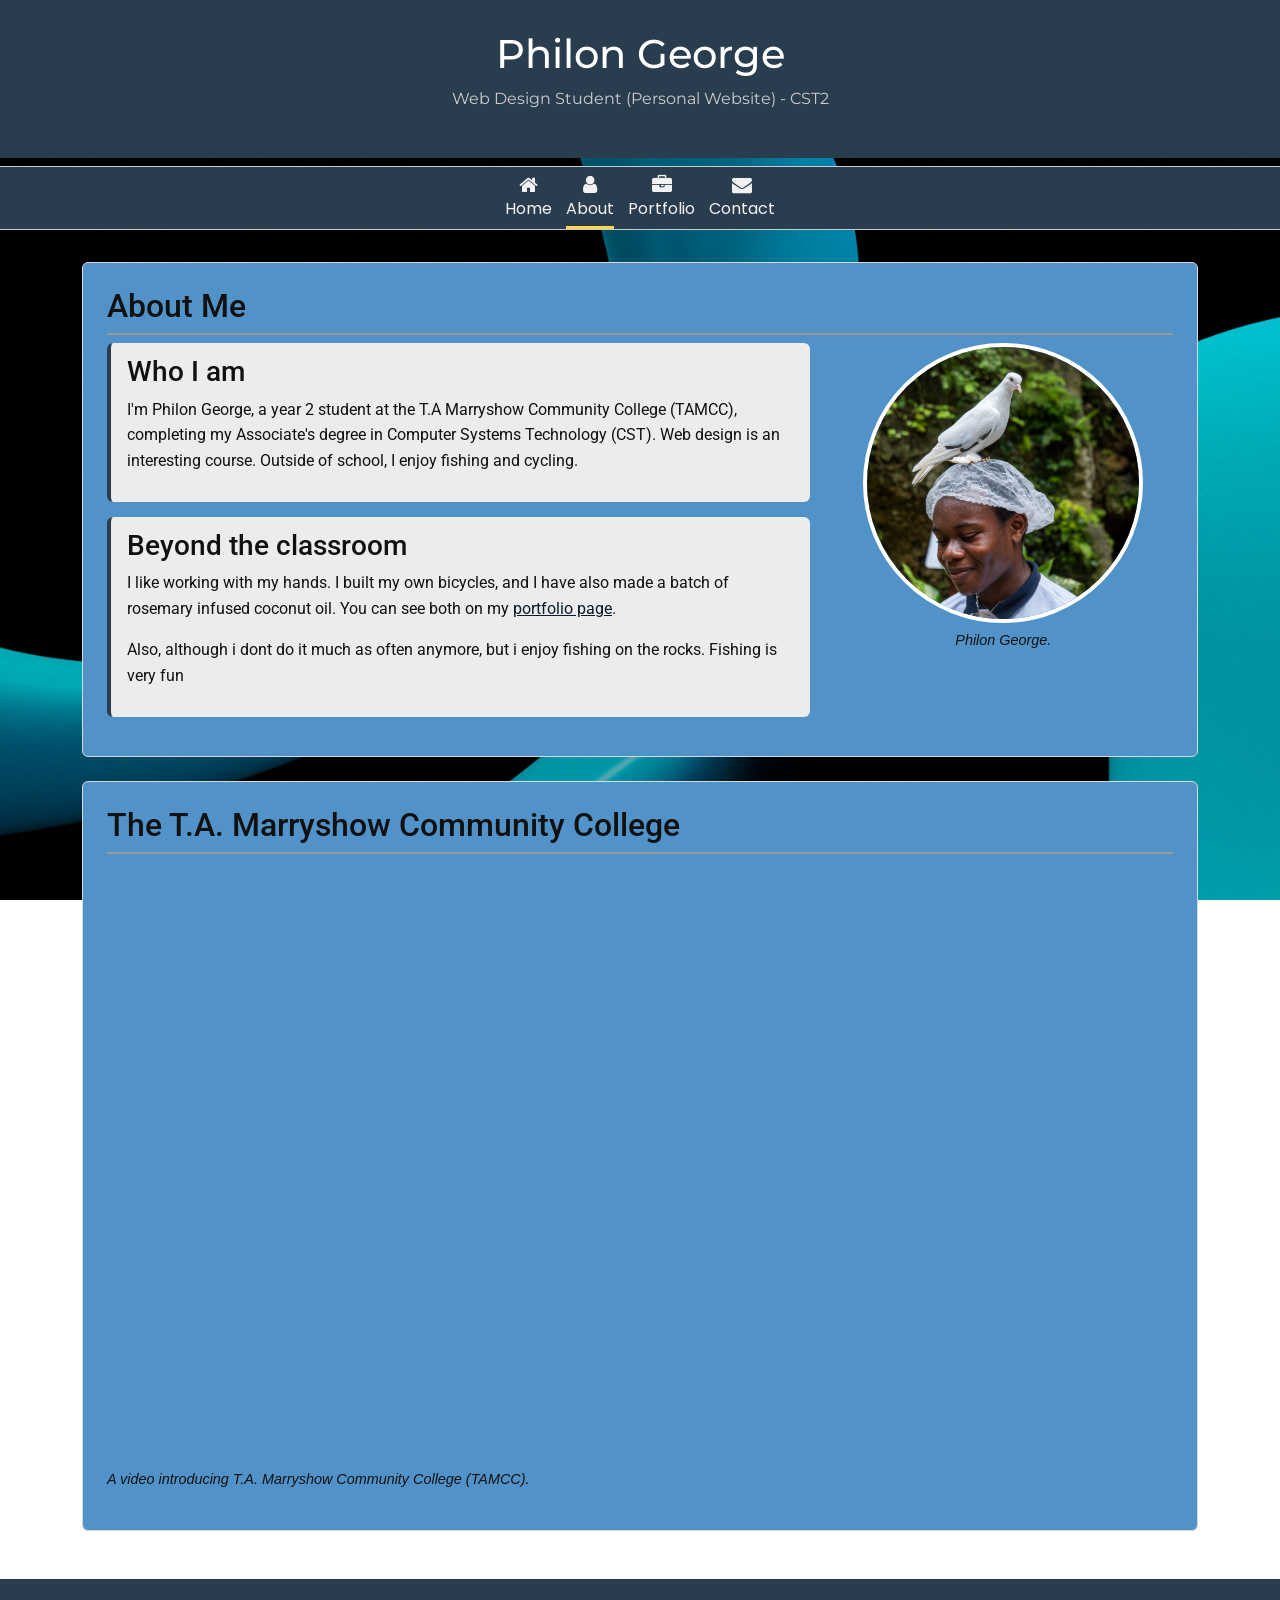
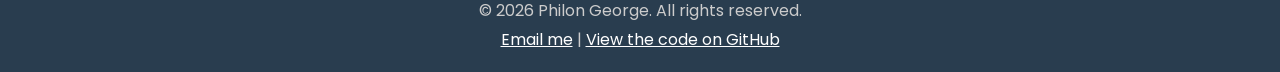
==== commit d5954623: "Fix active navigation and about layout Mark the current page in each section's navigation and place " ====
--- a/about.html
+++ b/about.html
@@ -1,7 +1,6 @@
 <!DOCTYPE html>
 <html lang="en">
 <head>
-   <head>
     <meta charset="UTF-8">
     <meta name="viewport" content="width=device-width, initial-scale=1.0">
     <meta name="description" content="Personal website of Philon George, a Computer Systems Technology student at TAMCC, Grenada.">
@@ -23,14 +22,14 @@
     <!-- Main navigation  -->
     <nav class="navbar" aria-label="Main navigation">
         <ul class="navbar-nav flex-row flex-wrap justify-content-center">
-            <li class="nav-item"><a class="nav-link" href="index.html" aria-current="page"><i class="fa fa-home" aria-hidden="true"></i><span>Home</span></a></li>
-            <li class="nav-item"><a class="nav-link" href="about.html"><i class="fa fa-user" aria-hidden="true"></i><span>About</span></a></li>
+            <li class="nav-item"><a class="nav-link" href="index.html"><i class="fa fa-home" aria-hidden="true"></i><span>Home</span></a></li>
+            <li class="nav-item"><a class="nav-link" href="about.html" aria-current="page"><i class="fa fa-user" aria-hidden="true"></i><span>About</span></a></li>
             <li class="nav-item"><a class="nav-link" href="portfolio.html"><i class="fa fa-briefcase" aria-hidden="true"></i><span>Portfolio</span></a></li>
             <li class="nav-item"><a class="nav-link" href="contact.html"><i class="fa fa-envelope" aria-hidden="true"></i><span>Contact</span></a></li>
         </ul>
     </nav>
 
-        <main id="main-content" class="container py-4">
+    <main id="main-content" class="container py-4">
 
         <!-- About section: who I am -->
         <section id="about" class="p-4 mb-4">
@@ -48,13 +47,14 @@
                     </article>
                 </div>
 
-                
-
-            <!-- Locally stored image with caption -->
-            <figure class="profile-figure">
-                <img src="img/profile.jpg" width="961" height="1280" alt="Portrait of Philon George">
-                <figcaption>Philon George.</figcaption>
-            </figure>
+                <div class="col-12 col-lg-4">
+                    <!-- Locally stored image with caption -->
+                    <figure class="profile-figure">
+                        <img src="img/profile.jpg" width="961" height="1280" alt="Portrait of Philon George">
+                        <figcaption>Philon George.</figcaption>
+                    </figure>
+                </div>
+            </div>
         </section>
 
         <!-- College video -->
@@ -77,7 +77,7 @@
 
     </main>
 
-        <!-- Site footer: copyright and quick links -->
+    <!-- Site footer: copyright and quick links -->
     <footer>
         <p>&copy; 2026 Philon George. All rights reserved.</p>
         <p>
